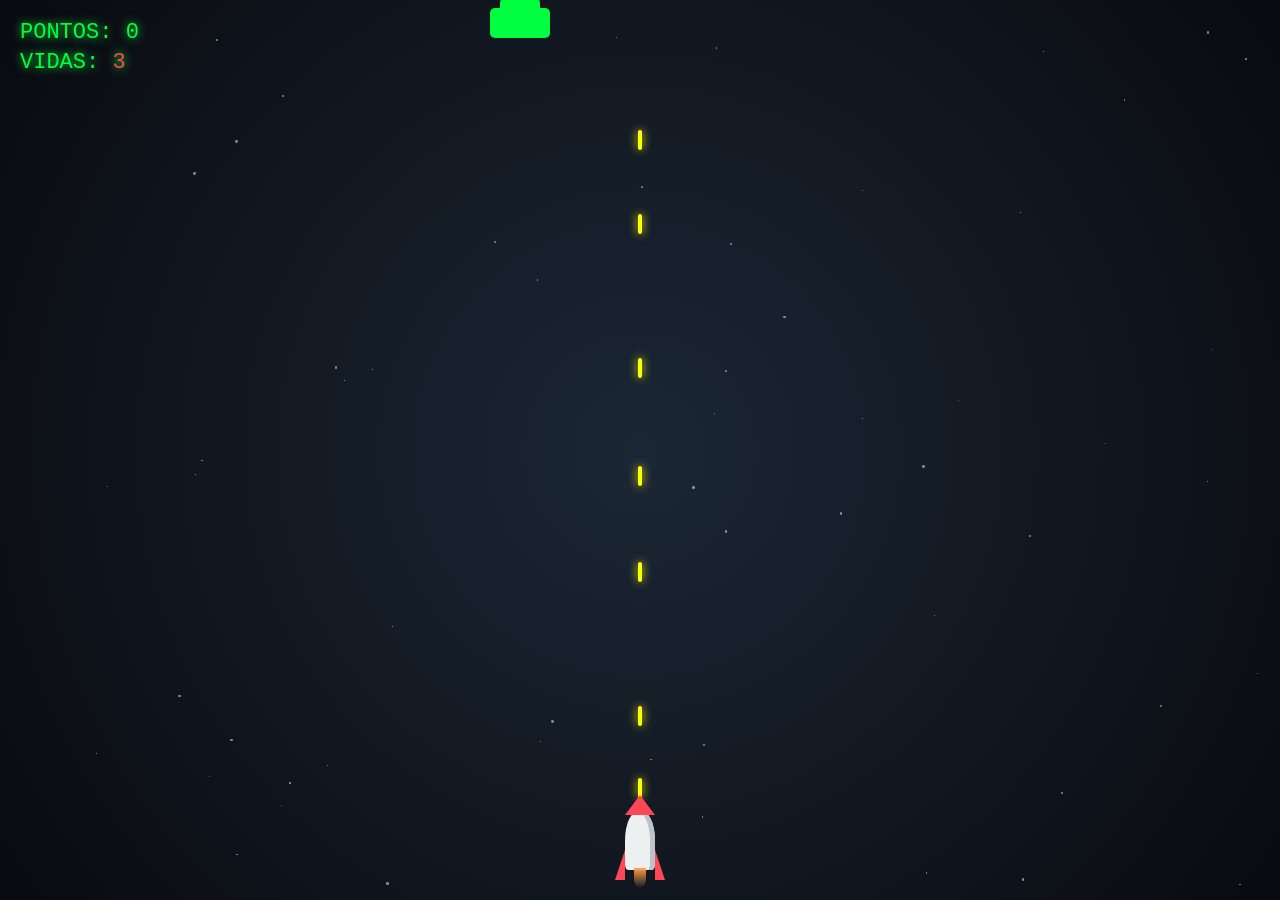
==== index copy.html @ 34121a7e "copia" ====
<!DOCTYPE html>
<html lang="pt-br">
<head>
    <meta charset="UTF-8">
    <meta name="viewport" content="width=device-width, initial-scale=1.0">
    <title>Rocket Shooter Auto</title>
    <style>
        body { margin: 0; overflow: hidden; background: #000; font-family: 'Courier New', monospace; }
        
        #game-container { 
            width: 100vw; height: 100vh; 
            background: radial-gradient(circle at center, #1B2735 0%, #090A0F 100%); 
            position: relative; overflow: hidden; 
        }

        /* Interface (HUD) */
        #ui { position: absolute; top: 20px; left: 20px; color: #00ff41; z-index: 100; pointer-events: none; }
        .stat { font-size: 22px; text-shadow: 0 0 10px #00ff41; margin-bottom: 5px; }
        #lives { color: #ff4757; }

        /* FOGUETE */
        #player {
            width: 30px; height: 60px; position: absolute; bottom: 30px; left: 50%;
            transform: translateX(-50%); background: #ecf0f1; border-radius: 50% 50% 10% 10%;
            box-shadow: inset -5px 0 0 #bdc3c7; z-index: 10;
        }
        #player::before {
            content: ''; position: absolute; top: -15px; left: 0; width: 30px; height: 20px;
            background: #ff4757; clip-path: polygon(50% 0%, 0% 100%, 100% 100%);
        }
        #player::after {
            content: ''; position: absolute; bottom: -10px; left: -10px; width: 50px; height: 30px;
            background: linear-gradient(90deg, #ff4757 20%, transparent 20%, transparent 80%, #ff4757 80%);
            clip-path: polygon(0% 100%, 20% 0%, 80% 0%, 100% 100%); z-index: -1;
        }
        .thrust {
            position: absolute; bottom: -18px; left: 50%; transform: translateX(-50%);
            width: 12px; height: 20px; background: linear-gradient(to bottom, #ff9f43, transparent);
            border-radius: 0 0 50% 50%; animation: flicker 0.1s infinite alternate;
        }
        @keyframes flicker { from { height: 15px; opacity: 0.7; } to { height: 25px; opacity: 1; } }

        /* TIRO, ALIENS E BOSS */
        .bullet { width: 4px; height: 20px; background: #ffff00; position: absolute; box-shadow: 0 0 10px #ffff00; border-radius: 2px; }
        .alien { width: 40px; height: 30px; background: #00ff41; position: absolute; border-radius: 5px; box-shadow: -10px 10px 0 #00ff41, 10px 10px 0 #00ff41; }
        .boss { width: 160px; height: 90px; background: #8e44ad; position: absolute; border-radius: 20px 20px 50% 50%; box-shadow: 0 0 30px #9b59b6; top: -100px; transition: top 2s ease; }
        
        .star { position: absolute; background: white; border-radius: 50%; opacity: 0.5; animation: fall linear infinite; }
        @keyframes fall { from { transform: translateY(-10vh); } to { transform: translateY(110vh); } }

        .particle { position: absolute; width: 4px; height: 4px; background: #fffa00; border-radius: 50%; pointer-events: none; }

        /* TELAS */
        #game-over { display: none; position: absolute; top: 50%; left: 50%; transform: translate(-50%, -50%); color: white; text-align: center; z-index: 1000; }
        button { padding: 12px 25px; background: #00ff41; border: none; cursor: pointer; font-family: inherit; font-weight: bold; font-size: 18px; margin-top: 15px; }
    </style>
</head>
<body>

<div id="game-container">
    <div id="ui">
        <div class="stat">PONTOS: <span id="score">0</span></div>
        <div class="stat">VIDAS: <span id="lives">3</span></div>
    </div>

    <div id="game-over">
        <h1>MISSAO ABORTADA</h1>
        <p>O foguete foi destruído!</p>
        <button onclick="location.reload()">REPARAR FOGUETE</button>
    </div>

    <div id="player"><div class="thrust"></div></div>
</div>

<script>
    const container = document.getElementById('game-container');
    const player = document.getElementById('player');
    const scoreEl = document.getElementById('score');
    const livesEl = document.getElementById('lives');

    let playerX = window.innerWidth / 2;
    let score = 0, lives = 3, gameActive = true, bossActive = false;

    // 1. MOVIMENTAÇÃO (Mouse ou Teclado)
    document.addEventListener('mousemove', (e) => {
        if (!gameActive) return;
        playerX = e.clientX;
        updatePlayerPos();
    });

    document.addEventListener('keydown', (e) => {
        if (!gameActive) return;
        if (e.key === 'ArrowLeft' || e.key === 'a') playerX -= 35;
        if (e.key === 'ArrowRight' || e.key === 'd') playerX += 35;
        updatePlayerPos();
    });

    function updatePlayerPos() {
        playerX = Math.max(25, Math.min(window.innerWidth - 25, playerX));
        player.style.left = playerX + 'px';
    }

    // 2. TIRO AUTOMÁTICO
    setInterval(() => {
        if (gameActive) fire();
    }, 200); // Dispara a cada 0.2 segundos

    function fire() {
        const b = document.createElement('div');
        b.className = 'bullet';
        b.style.left = (playerX - 2) + 'px';
        b.style.bottom = '90px'; // Sai do bico do foguete
        container.appendChild(b);

        let pos = 90;
        const moveB = setInterval(() => {
            pos += 12;
            b.style.bottom = pos + 'px';

            const targets = document.querySelectorAll('.alien, .boss');
            targets.forEach(t => {
                if (checkCol(b, t)) {
                    if (t.classList.contains('boss')) {
                        t.hp--;
                        createExplosion(b.offsetLeft, t.offsetTop + t.offsetHeight);
                        b.remove(); clearInterval(moveB);
                        if (t.hp <= 0) { destroy(t, 5000); bossActive = false; }
                    } else {
                        destroy(t, 100);
                        b.remove(); clearInterval(moveB);
                    }
                }
            });

            if (pos > window.innerHeight) { b.remove(); clearInterval(moveB); }
        }, 20);
    }

    // 3. INIMIGOS E BOSS
    function spawn() {
        if (!gameActive) return;

        if (score >= 2000 && !bossActive) {
            spawnBoss();
            return;
        }

        if (bossActive) return;

        const a = document.createElement('div');
        a.className = 'alien';
        a.style.left = Math.random() * (window.innerWidth - 50) + 'px';
        a.style.top = '-50px';
        container.appendChild(a);

        let y = -50;
        const moveA = setInterval(() => {
            if (!gameActive) { clearInterval(moveA); return; }
            y += 4;
            a.style.top = y + 'px';

            if (checkCol(a, player)) {
                takeDamage();
                a.remove(); clearInterval(moveA);
            }
            if (y > window.innerHeight) { a.remove(); clearInterval(moveA); }
        }, 30);
    }

    function spawnBoss() {
        bossActive = true;
        const boss = document.createElement('div');
        boss.className = 'boss';
        boss.hp = 40; 
        boss.style.left = '50%';
        boss.style.transform = 'translateX(-50%)';
        container.appendChild(boss);
        setTimeout(() => { boss.style.top = '70px'; }, 100);
    }

    // 4. SISTEMA DE DANO E COLISÃO
    function destroy(target, pts) {
        const r = target.getBoundingClientRect();
        createExplosion(r.left + r.width/2, r.top + r.height/2);
        score += pts;
        scoreEl.innerText = score;
        target.remove();
    }

    function takeDamage() {
        lives--;
        livesEl.innerText = lives;
        player.style.filter = "brightness(5) sepia(1) hue-rotate(-50deg)";
        setTimeout(() => player.style.filter = "none", 200);
        if (lives <= 0) {
            gameActive = false;
            document.getElementById('game-over').style.display = 'block';
        }
    }

    function checkCol(a, b) {
        const r1 = a.getBoundingClientRect(), r2 = b.getBoundingClientRect();
        return !(r1.top > r2.bottom || r1.bottom < r2.top || r1.right < r2.left || r1.left > r2.right);
    }

    function createExplosion(x, y) {
        for(let i=0; i<8; i++){
            const p = document.createElement('div');
            p.className = 'particle';
            p.style.left = x+'px'; p.style.top = y+'px';
            container.appendChild(p);
            const ang = Math.random()*Math.PI*2, spd = Math.random()*5+2;
            let px=x, py=y, op=1;
            const m = setInterval(() => {
                px+=Math.cos(ang)*spd; py+=Math.sin(ang)*spd; op-=0.05;
                p.style.left=px+'px'; p.style.top=py+'px'; p.style.opacity=op;
                if(op<=0){ clearInterval(m); p.remove(); }
            }, 20);
        }
    }

    // 5. ESTRELAS
    for(let i=0; i<60; i++){
        const s = document.createElement('div');
        s.className = 'star';
        const sz = Math.random()*3+'px';
        s.style.width = sz; s.style.height = sz;
        s.style.left = Math.random()*100+'vw';
        s.style.top = Math.random()*100+'vh';
        s.style.animationDuration = (Math.random()*2+2)+'s';
        container.appendChild(s);
    }

    setInterval(spawn, 1000);
</script>
</body>
</html>
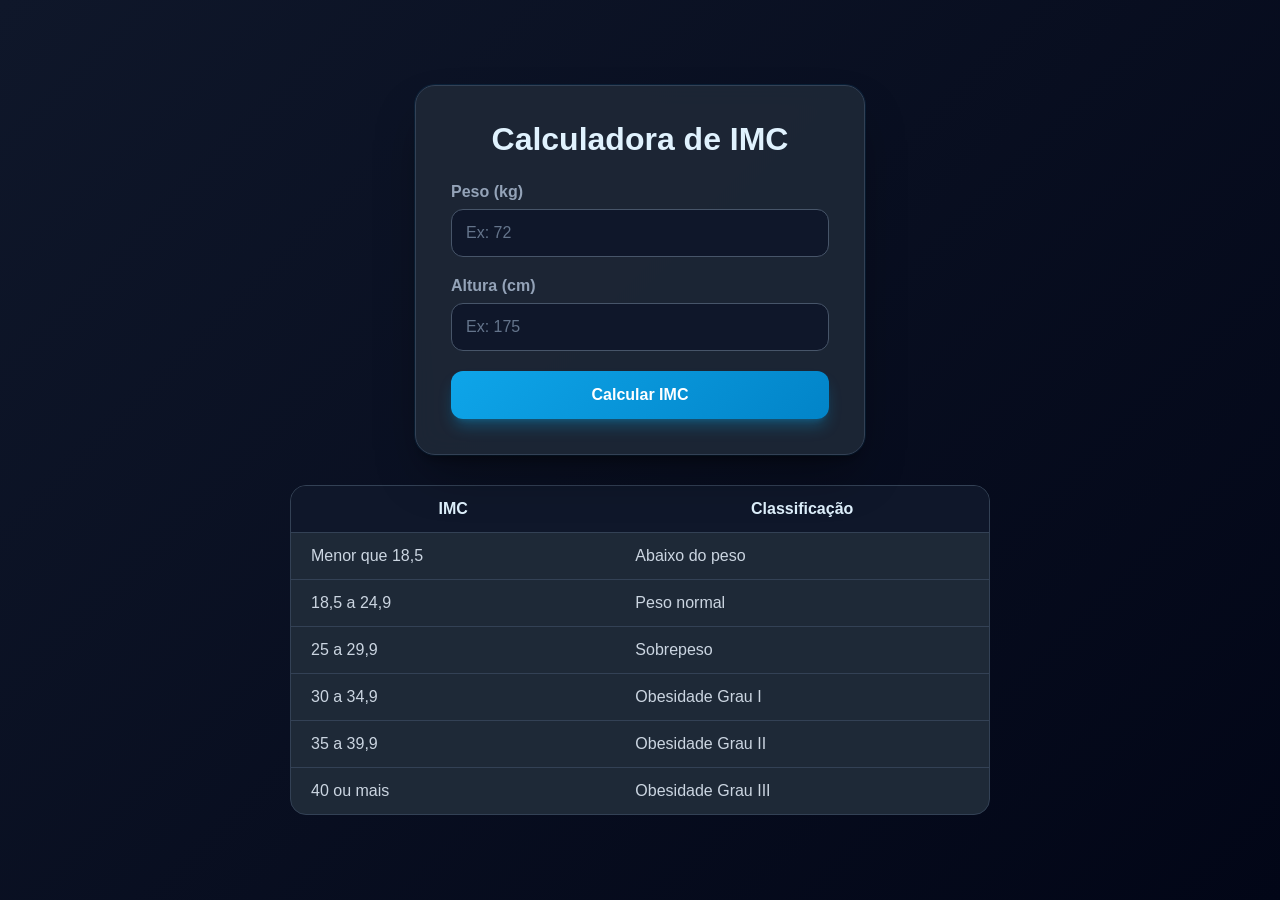
==== commit 2db991f5: "Update index copy.html" ====
--- a/index copy.html
+++ b/index copy.html
@@ -1,237 +1,395 @@
 <!DOCTYPE html>
-<html lang="pt-br">
+<html lang="pt-BR">
 <head>
-    <meta charset="UTF-8">
-    <meta name="viewport" content="width=device-width, initial-scale=1.0">
-    <title>Rocket Shooter Auto</title>
-    <style>
-        body { margin: 0; overflow: hidden; background: #000; font-family: 'Courier New', monospace; }
-        
-        #game-container { 
-            width: 100vw; height: 100vh; 
-            background: radial-gradient(circle at center, #1B2735 0%, #090A0F 100%); 
-            position: relative; overflow: hidden; 
-        }
-
-        /* Interface (HUD) */
-        #ui { position: absolute; top: 20px; left: 20px; color: #00ff41; z-index: 100; pointer-events: none; }
-        .stat { font-size: 22px; text-shadow: 0 0 10px #00ff41; margin-bottom: 5px; }
-        #lives { color: #ff4757; }
-
-        /* FOGUETE */
-        #player {
-            width: 30px; height: 60px; position: absolute; bottom: 30px; left: 50%;
-            transform: translateX(-50%); background: #ecf0f1; border-radius: 50% 50% 10% 10%;
-            box-shadow: inset -5px 0 0 #bdc3c7; z-index: 10;
-        }
-        #player::before {
-            content: ''; position: absolute; top: -15px; left: 0; width: 30px; height: 20px;
-            background: #ff4757; clip-path: polygon(50% 0%, 0% 100%, 100% 100%);
-        }
-        #player::after {
-            content: ''; position: absolute; bottom: -10px; left: -10px; width: 50px; height: 30px;
-            background: linear-gradient(90deg, #ff4757 20%, transparent 20%, transparent 80%, #ff4757 80%);
-            clip-path: polygon(0% 100%, 20% 0%, 80% 0%, 100% 100%); z-index: -1;
-        }
-        .thrust {
-            position: absolute; bottom: -18px; left: 50%; transform: translateX(-50%);
-            width: 12px; height: 20px; background: linear-gradient(to bottom, #ff9f43, transparent);
-            border-radius: 0 0 50% 50%; animation: flicker 0.1s infinite alternate;
-        }
-        @keyframes flicker { from { height: 15px; opacity: 0.7; } to { height: 25px; opacity: 1; } }
-
-        /* TIRO, ALIENS E BOSS */
-        .bullet { width: 4px; height: 20px; background: #ffff00; position: absolute; box-shadow: 0 0 10px #ffff00; border-radius: 2px; }
-        .alien { width: 40px; height: 30px; background: #00ff41; position: absolute; border-radius: 5px; box-shadow: -10px 10px 0 #00ff41, 10px 10px 0 #00ff41; }
-        .boss { width: 160px; height: 90px; background: #8e44ad; position: absolute; border-radius: 20px 20px 50% 50%; box-shadow: 0 0 30px #9b59b6; top: -100px; transition: top 2s ease; }
-        
-        .star { position: absolute; background: white; border-radius: 50%; opacity: 0.5; animation: fall linear infinite; }
-        @keyframes fall { from { transform: translateY(-10vh); } to { transform: translateY(110vh); } }
-
-        .particle { position: absolute; width: 4px; height: 4px; background: #fffa00; border-radius: 50%; pointer-events: none; }
-
-        /* TELAS */
-        #game-over { display: none; position: absolute; top: 50%; left: 50%; transform: translate(-50%, -50%); color: white; text-align: center; z-index: 1000; }
-        button { padding: 12px 25px; background: #00ff41; border: none; cursor: pointer; font-family: inherit; font-weight: bold; font-size: 18px; margin-top: 15px; }
-    </style>
+<meta charset="UTF-8">
+<meta name="viewport" content="width=device-width, initial-scale=1.0">
+<title>Calculadora de IMC</title>
+
+<style>
+
+/* ============================================ */
+/* TEMA ESCURO MODERNO - FUNDO PRETO E AZUL */
+/* ============================================ */
+
+*{
+    margin:0;
+    padding:0;
+    box-sizing:border-box;
+    font-family: Arial, Helvetica, sans-serif;
+}
+
+body{
+    min-height:100vh;
+    display:flex;
+    flex-direction:column;
+    align-items:center;
+    justify-content:center;
+    gap:30px;
+    padding:30px;
+    background:linear-gradient(135deg,#0f172a 0%,#020617 100%);
+    color:#e2e8f0;
+}
+
+/* Card principal */
+.card-imc{
+    width:100%;
+    max-width:450px;
+    padding:35px;
+    border-radius:20px;
+    background:rgba(30,41,55,0.9);
+    border:1px solid #334155;
+    backdrop-filter:blur(12px);
+    box-shadow:
+        0 25px 50px -12px rgb(0 0 0 / 40%),
+        0 10px 10px -6px rgb(0 0 0 / 30%),
+        0 0 0 1px rgba(14,165,233,.1);
+
+    transition:
+        transform .3s cubic-bezier(.4,0,.2,1),
+        box-shadow .3s cubic-bezier(.4,0,.2,1),
+        border-color .2s ease;
+}
+
+.card-imc:hover{
+    transform:translateY(-6px);
+
+    box-shadow:
+        0 35px 60px -15px rgb(0 0 0 / 50%),
+        0 0 0 1px rgba(14,165,233,.25);
+
+    border-color:#0ea5e9;
+}
+
+h1{
+    text-align:center;
+    margin-bottom:25px;
+    color:#e0f2fe;
+}
+
+.campo{
+    margin-bottom:20px;
+}
+
+.label-imc{
+    display:block;
+    margin-bottom:8px;
+    color:#94a3b8;
+    font-weight:600;
+}
+
+.input-imc{
+    width:100%;
+    padding:14px;
+    border-radius:12px;
+    background:#0f172a;
+    border:1px solid #475569;
+    color:#f1f5f9;
+    font-size:16px;
+    transition:all .2s ease;
+}
+
+.input-imc:focus{
+    outline:none;
+    border-color:#0ea5e9;
+    box-shadow:0 0 0 4px rgba(14,165,233,.15);
+    background:#1e2937;
+}
+
+.input-imc::placeholder{
+    color:#64748b;
+}
+
+.btn-calcular{
+    width:100%;
+    padding:15px;
+    border:none;
+    border-radius:12px;
+    color:white;
+    font-size:16px;
+    font-weight:700;
+    cursor:pointer;
+
+    background:linear-gradient(
+        135deg,
+        #0ea5e9 0%,
+        #0284c8 100%
+    );
+
+    transition:all .3s ease;
+
+    box-shadow:
+        0 10px 15px -3px rgb(14 165 233 / 30%),
+        0 4px 6px -4px rgb(14 165 233 / 30%);
+}
+
+.btn-calcular:hover{
+    transform:translateY(-2px);
+
+    background:linear-gradient(
+        135deg,
+        #0284c8 0%,
+        #0369a1 100%
+    );
+
+    box-shadow:
+        0 20px 25px -5px rgb(14 165 233 / 40%),
+        0 8px 10px -6px rgb(14 165 233 / 40%);
+}
+
+.btn-calcular:active{
+    transform:scale(.985);
+}
+
+/* Resultado */
+
+.card-resultado{
+    margin-top:20px;
+    padding:20px;
+    border-radius:16px;
+
+    background:
+        linear-gradient(
+            145deg,
+            #0f172a 0%,
+            #1e2937 100%
+        );
+
+    border:1px solid #334155;
+    box-shadow:0 0 25px rgba(14,165,233,.08);
+
+    display:none;
+    text-align:center;
+}
+
+.resultado-animado{
+    animation:fadeInUp .5s cubic-bezier(.34,1.56,.64,1) forwards;
+}
+
+.emoji-result{
+    font-size:50px;
+    margin-bottom:10px;
+    filter:drop-shadow(
+        0 10px 8px rgb(0 0 0 / 30%)
+    );
+}
+
+@keyframes fadeInUp{
+    from{
+        opacity:0;
+        transform:
+            translateY(30px)
+            scale(.98);
+    }
+
+    to{
+        opacity:1;
+        transform:
+            translateY(0)
+            scale(1);
+    }
+}
+
+/* Tabela IMC */
+
+.tabela-imc{
+    width:100%;
+    max-width:700px;
+    background:#1e2937;
+    border:1px solid #334155;
+    border-radius:16px;
+    overflow:hidden;
+}
+
+.tabela-imc table{
+    width:100%;
+    border-collapse:collapse;
+}
+
+.tabela-imc th{
+    background:#0f172a;
+    color:#e0f2fe;
+    padding:14px 20px;
+}
+
+.tabela-imc td{
+    padding:14px 20px;
+    border-top:1px solid #334155;
+    color:#cbd5e1;
+}
+
+.tabela-imc tr{
+    transition:background-color .2s ease;
+}
+
+.tabela-imc tr:hover{
+    background:rgba(51,65,85,.7);
+}
+
+@media(max-width:600px){
+    .card-imc{
+        padding:25px;
+    }
+}
+
+</style>
 </head>
+
 <body>
 
-<div id="game-container">
-    <div id="ui">
-        <div class="stat">PONTOS: <span id="score">0</span></div>
-        <div class="stat">VIDAS: <span id="lives">3</span></div>
+<div class="card-imc">
+
+    <h1>Calculadora de IMC</h1>
+
+    <div class="campo">
+        <label class="label-imc">Peso (kg)</label>
+        <input
+            type="number"
+            id="peso"
+            class="input-imc"
+            placeholder="Ex: 72"
+        >
     </div>
 
-    <div id="game-over">
-        <h1>MISSAO ABORTADA</h1>
-        <p>O foguete foi destruído!</p>
-        <button onclick="location.reload()">REPARAR FOGUETE</button>
+    <div class="campo">
+        <label class="label-imc">Altura (cm)</label>
+        <input
+            type="number"
+            id="altura"
+            class="input-imc"
+            placeholder="Ex: 175"
+        >
     </div>
 
-    <div id="player"><div class="thrust"></div></div>
+    <button class="btn-calcular" onclick="calcularIMC()">
+        Calcular IMC
+    </button>
+
+    <div id="resultado" class="card-resultado">
+        <div id="emoji" class="emoji-result"></div>
+        <h2 id="valorImc"></h2>
+        <p id="classificacao"></p>
+    </div>
+
 </div>
 
+<!-- Tabela abaixo da calculadora -->
+
+<div class="tabela-imc">
+    <table>
+        <thead>
+            <tr>
+                <th>IMC</th>
+                <th>Classificação</th>
+            </tr>
+        </thead>
+
+        <tbody>
+            <tr>
+                <td>Menor que 18,5</td>
+                <td>Abaixo do peso</td>
+            </tr>
+
+            <tr>
+                <td>18,5 a 24,9</td>
+                <td>Peso normal</td>
+            </tr>
+
+            <tr>
+                <td>25 a 29,9</td>
+                <td>Sobrepeso</td>
+            </tr>
+
+            <tr>
+                <td>30 a 34,9</td>
+                <td>Obesidade Grau I</td>
+            </tr>
+
+            <tr>
+                <td>35 a 39,9</td>
+                <td>Obesidade Grau II</td>
+            </tr>
+
+            <tr>
+                <td>40 ou mais</td>
+                <td>Obesidade Grau III</td>
+            </tr>
+        </tbody>
+    </table>
+</div>
+
 <script>
-    const container = document.getElementById('game-container');
-    const player = document.getElementById('player');
-    const scoreEl = document.getElementById('score');
-    const livesEl = document.getElementById('lives');
-
-    let playerX = window.innerWidth / 2;
-    let score = 0, lives = 3, gameActive = true, bossActive = false;
-
-    // 1. MOVIMENTAÇÃO (Mouse ou Teclado)
-    document.addEventListener('mousemove', (e) => {
-        if (!gameActive) return;
-        playerX = e.clientX;
-        updatePlayerPos();
-    });
-
-    document.addEventListener('keydown', (e) => {
-        if (!gameActive) return;
-        if (e.key === 'ArrowLeft' || e.key === 'a') playerX -= 35;
-        if (e.key === 'ArrowRight' || e.key === 'd') playerX += 35;
-        updatePlayerPos();
-    });
-
-    function updatePlayerPos() {
-        playerX = Math.max(25, Math.min(window.innerWidth - 25, playerX));
-        player.style.left = playerX + 'px';
-    }
-
-    // 2. TIRO AUTOMÁTICO
-    setInterval(() => {
-        if (gameActive) fire();
-    }, 200); // Dispara a cada 0.2 segundos
-
-    function fire() {
-        const b = document.createElement('div');
-        b.className = 'bullet';
-        b.style.left = (playerX - 2) + 'px';
-        b.style.bottom = '90px'; // Sai do bico do foguete
-        container.appendChild(b);
-
-        let pos = 90;
-        const moveB = setInterval(() => {
-            pos += 12;
-            b.style.bottom = pos + 'px';
-
-            const targets = document.querySelectorAll('.alien, .boss');
-            targets.forEach(t => {
-                if (checkCol(b, t)) {
-                    if (t.classList.contains('boss')) {
-                        t.hp--;
-                        createExplosion(b.offsetLeft, t.offsetTop + t.offsetHeight);
-                        b.remove(); clearInterval(moveB);
-                        if (t.hp <= 0) { destroy(t, 5000); bossActive = false; }
-                    } else {
-                        destroy(t, 100);
-                        b.remove(); clearInterval(moveB);
-                    }
-                }
-            });
-
-            if (pos > window.innerHeight) { b.remove(); clearInterval(moveB); }
-        }, 20);
-    }
-
-    // 3. INIMIGOS E BOSS
-    function spawn() {
-        if (!gameActive) return;
-
-        if (score >= 2000 && !bossActive) {
-            spawnBoss();
-            return;
-        }
-
-        if (bossActive) return;
-
-        const a = document.createElement('div');
-        a.className = 'alien';
-        a.style.left = Math.random() * (window.innerWidth - 50) + 'px';
-        a.style.top = '-50px';
-        container.appendChild(a);
-
-        let y = -50;
-        const moveA = setInterval(() => {
-            if (!gameActive) { clearInterval(moveA); return; }
-            y += 4;
-            a.style.top = y + 'px';
-
-            if (checkCol(a, player)) {
-                takeDamage();
-                a.remove(); clearInterval(moveA);
-            }
-            if (y > window.innerHeight) { a.remove(); clearInterval(moveA); }
-        }, 30);
-    }
-
-    function spawnBoss() {
-        bossActive = true;
-        const boss = document.createElement('div');
-        boss.className = 'boss';
-        boss.hp = 40; 
-        boss.style.left = '50%';
-        boss.style.transform = 'translateX(-50%)';
-        container.appendChild(boss);
-        setTimeout(() => { boss.style.top = '70px'; }, 100);
-    }
-
-    // 4. SISTEMA DE DANO E COLISÃO
-    function destroy(target, pts) {
-        const r = target.getBoundingClientRect();
-        createExplosion(r.left + r.width/2, r.top + r.height/2);
-        score += pts;
-        scoreEl.innerText = score;
-        target.remove();
-    }
-
-    function takeDamage() {
-        lives--;
-        livesEl.innerText = lives;
-        player.style.filter = "brightness(5) sepia(1) hue-rotate(-50deg)";
-        setTimeout(() => player.style.filter = "none", 200);
-        if (lives <= 0) {
-            gameActive = false;
-            document.getElementById('game-over').style.display = 'block';
-        }
-    }
-
-    function checkCol(a, b) {
-        const r1 = a.getBoundingClientRect(), r2 = b.getBoundingClientRect();
-        return !(r1.top > r2.bottom || r1.bottom < r2.top || r1.right < r2.left || r1.left > r2.right);
-    }
-
-    function createExplosion(x, y) {
-        for(let i=0; i<8; i++){
-            const p = document.createElement('div');
-            p.className = 'particle';
-            p.style.left = x+'px'; p.style.top = y+'px';
-            container.appendChild(p);
-            const ang = Math.random()*Math.PI*2, spd = Math.random()*5+2;
-            let px=x, py=y, op=1;
-            const m = setInterval(() => {
-                px+=Math.cos(ang)*spd; py+=Math.sin(ang)*spd; op-=0.05;
-                p.style.left=px+'px'; p.style.top=py+'px'; p.style.opacity=op;
-                if(op<=0){ clearInterval(m); p.remove(); }
-            }, 20);
-        }
-    }
-
-    // 5. ESTRELAS
-    for(let i=0; i<60; i++){
-        const s = document.createElement('div');
-        s.className = 'star';
-        const sz = Math.random()*3+'px';
-        s.style.width = sz; s.style.height = sz;
-        s.style.left = Math.random()*100+'vw';
-        s.style.top = Math.random()*100+'vh';
-        s.style.animationDuration = (Math.random()*2+2)+'s';
-        container.appendChild(s);
-    }
-
-    setInterval(spawn, 1000);
+
+function calcularIMC(){
+
+    const peso = parseFloat(
+        document.getElementById("peso").value
+    );
+
+    const alturaCm = parseFloat(
+        document.getElementById("altura").value
+    );
+
+    if(
+        !peso ||
+        !alturaCm ||
+        peso <= 0 ||
+        alturaCm <= 0
+    ){
+        alert("Preencha peso e altura corretamente.");
+        return;
+    }
+
+    const altura = alturaCm / 100;
+
+    const imc = peso / (altura * altura);
+
+    let classificacao = "";
+    let emoji = "";
+
+    if(imc < 18.5){
+        classificacao = "Abaixo do peso";
+        emoji = "⚠️";
+    }
+    else if(imc < 25){
+        classificacao = "Peso normal";
+        emoji = "✅";
+    }
+    else if(imc < 30){
+        classificacao = "Sobrepeso";
+        emoji = "📈";
+    }
+    else if(imc < 35){
+        classificacao = "Obesidade Grau I";
+        emoji = "⚠️";
+    }
+    else if(imc < 40){
+        classificacao = "Obesidade Grau II";
+        emoji = "🚨";
+    }
+    else{
+        classificacao = "Obesidade Grau III";
+        emoji = "🛑";
+    }
+
+    const resultado = document.getElementById("resultado");
+
+    document.getElementById("emoji").innerHTML = emoji;
+
+    document.getElementById("valorImc").innerHTML =
+        `IMC: ${imc.toFixed(1)}`;
+
+    document.getElementById("classificacao").innerHTML =
+        classificacao;
+
+    resultado.style.display = "block";
+    resultado.classList.remove("resultado-animado");
+
+    void resultado.offsetWidth;
+
+    resultado.classList.add("resultado-animado");
+}
+
 </script>
+
 </body>
 </html>
